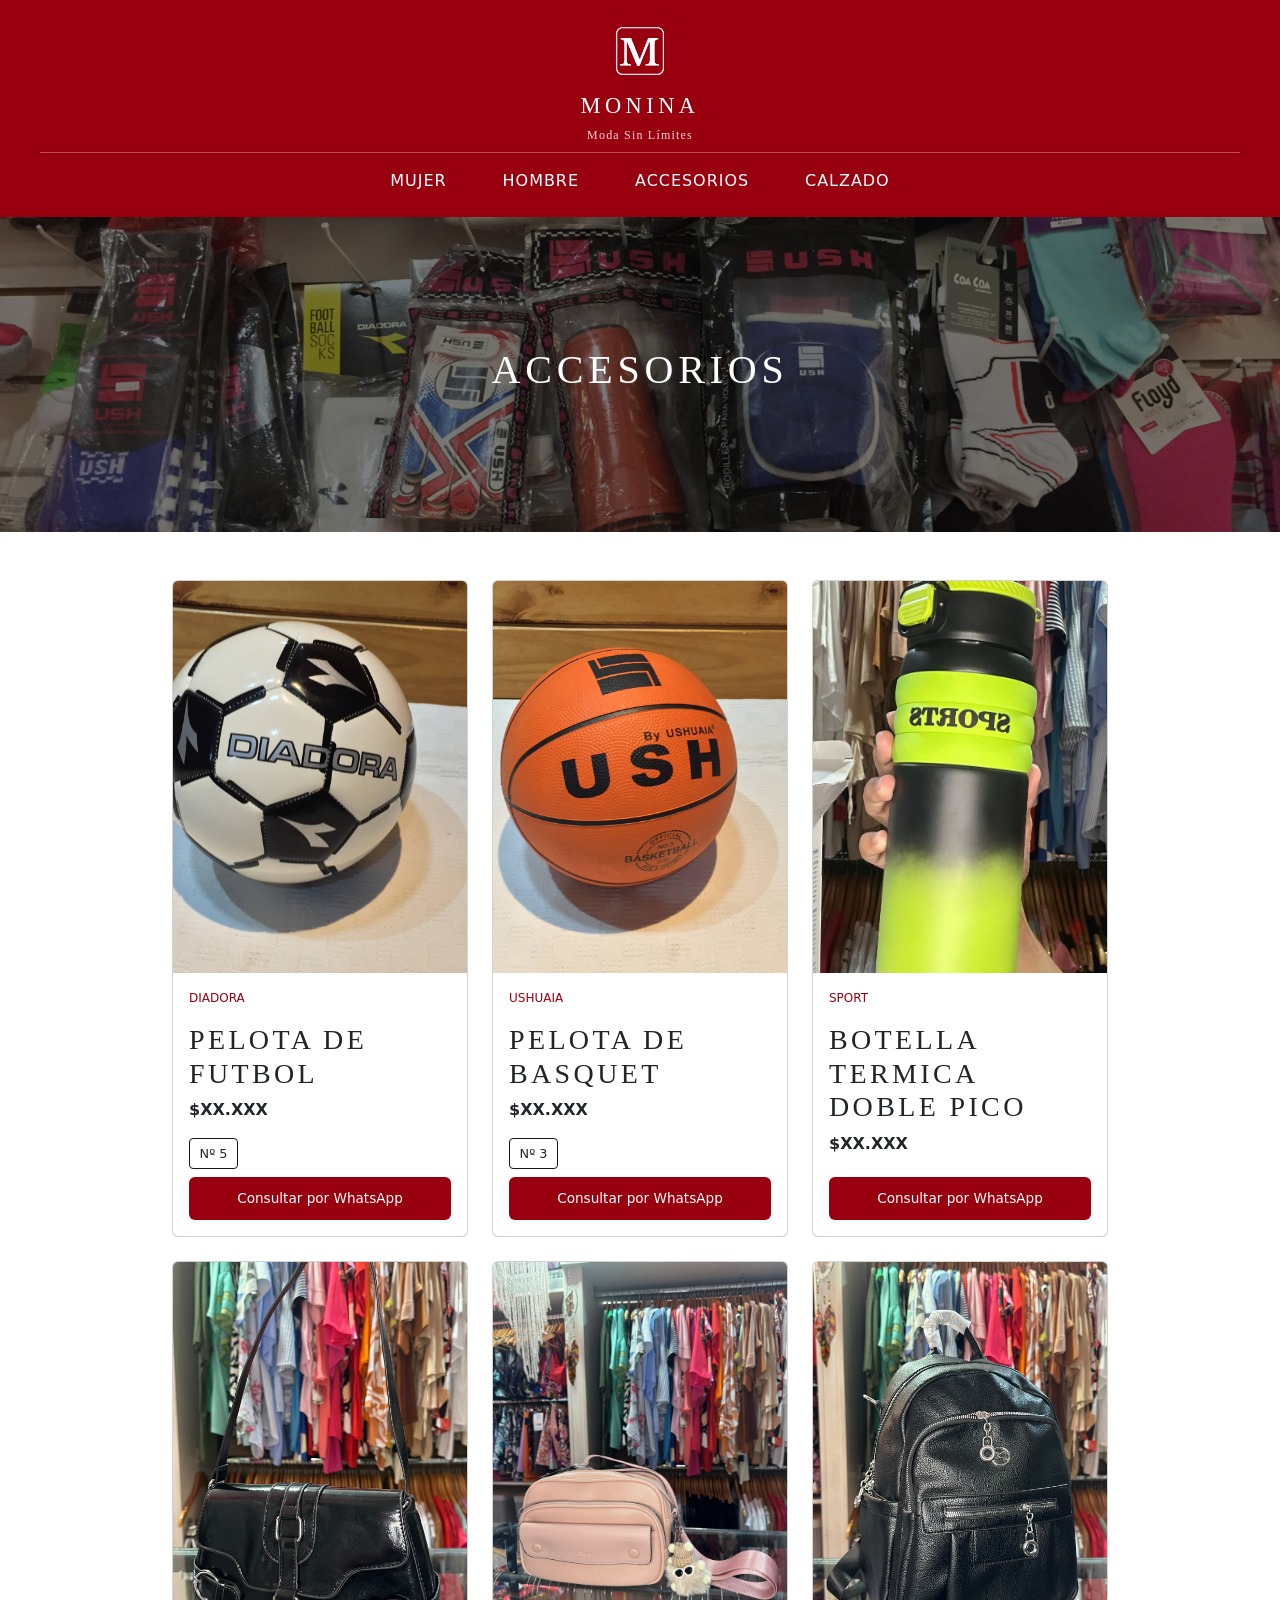
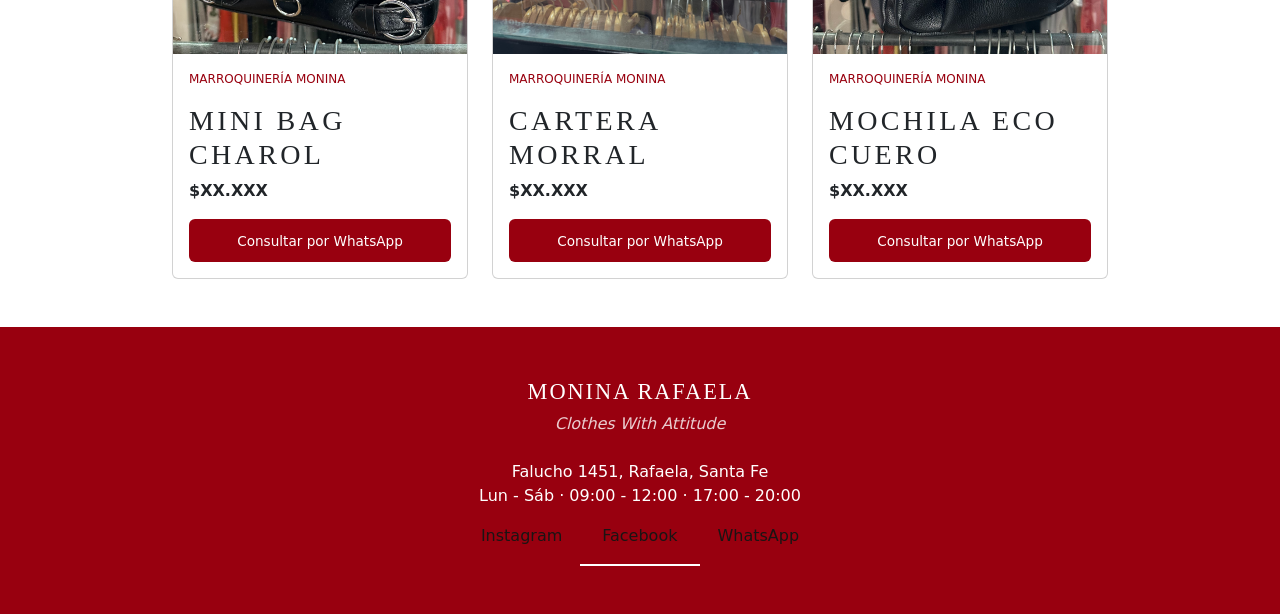
==== accesorios.html @ 5ec06fab "todos los archivos en la carpeta principal" ====
<!DOCTYPE html>
<html lang="es">

<head>
    <meta charset="UTF-8">
    <meta name="viewport" content="width=device-width, initial-scale=1.0">
    <link href="https://cdn.jsdelivr.net/npm/bootstrap@5.3.3/dist/css/bootstrap.min.css" rel="stylesheet">
    <link rel="stylesheet" href="style.css">
    <title>Accesorios - Monina Rafaela</title>
</head>

<body>
    <header class="site-header">
        <nav class="navbar navbar-expand-lg" data-bs-theme="dark">
            <a href="index.html" class="logo">
                <img src="img/logo.png" alt="Monina Rafaela">
                <span class="logo-name">MONINA</span>
                <span class="logo-tagline d-none d-lg-block">Moda Sin Límites</span>
            </a>
            <button class="navbar-toggler" type="button" data-bs-toggle="collapse" data-bs-target="#navMonina"
                aria-controls="navMonina" aria-expanded="false" aria-label="Abrir menú">
                <span class="navbar-toggler-icon"></span>
            </button>
            <div class="navbar-collapse collapse" id="navMonina">
                <ul class="navbar-nav">
                    <li class="nav-item"><a class="nav-link" href="mujer.html">MUJER</a></li>
                    <li class="nav-item"><a class="nav-link" href="hombre.html">HOMBRE</a></li>
                    <li class="nav-item"><a class="nav-link" href="accesorios.html">ACCESORIOS</a></li>
                    <li class="nav-item"><a class="nav-link" href="calzado.html">CALZADO</a></li>
                </ul>
            </div>
        </nav>
    </header>

    <main>
        <section class=" hero-panel hero-categoria hero-categoria-accesorios">
            <div class="hero-content">
                <h1>Accesorios</h1>
            </div>
        </section>

        <div class="productos-grid">
            <div class="card producto-card">
                <img src="img/pelotaFutbol.jpg" alt="Pelota de Futbol Diadora" class="card-img-top">
                <div class="card-body">
                    <p class="producto-marca">Diadora</p>
                    <h3>Pelota de Futbol</h3>
                    <p class="producto-precio">$XX.XXX</p>
                    <div class="talles-lista">
                        <span class="talle">Nº 5</span>               
                    </div>
                    <a href="https://wa.me/5493492315341?text=Hola!%20Quiero%20consultar%20por%20la%20Pelota%20Diadora"
                        class="btn btn-consultar" target="_blank" rel="noopener">Consultar por WhatsApp</a>
                </div>
            </div>

            <div class="card producto-card">
                <img src="img/pelotaBasquet.jpg" alt="Pelota de Basquet Ush" class="card-img-top">
                <div class="card-body">
                    <p class="producto-marca">USHUAIA</p>
                    <h3>Pelota de Basquet</h3>
                    <p class="producto-precio">$XX.XXX</p>
                    <div class="talles-lista">
                        <span class="talle">Nº 3</span>  
                    </div>
                    <a href="https://wa.me/5493492315341?text=Hola!%20Quiero%20consultar%20por%20la%20Pelota%20de%20Basquet"
                        class="btn btn-consultar" target="_blank" rel="noopener">Consultar por WhatsApp</a>
                </div>
            </div>

            <div class="card producto-card">
                <img src="img/BotellaTermica.png" alt="Botella Termica doble pico" class="card-img-top">
                <div class="card-body">
                    <p class="producto-marca">Sport</p>
                    <h3>Botella Termica doble pico</h3>
                    <p class="producto-precio">$XX.XXX</p>
                    <a href="https://wa.me/5493492315341?text=Hola!%20Quiero%20consultar%20por%20la%20Botella%20Termica"
                        class="btn btn-consultar" target="_blank" rel="noopener">Consultar por WhatsApp</a>
                </div>
            </div>

            <div class="card producto-card">
                <img src="img/cartera.jpeg" alt="Mini Bag Charol" class="card-img-top">
                <div class="card-body">
                    <p class="producto-marca">Marroquinería Monina</p>
                    <h3>Mini Bag Charol</h3>
                    <p class="producto-precio">$XX.XXX</p>                    
                    <a href="https://wa.me/5493492315341?text=Hola!%20Quiero%20consultar%20por%20la%20Mini%20Bag%20Charol"
                        class="btn btn-consultar" target="_blank" rel="noopener">Consultar por WhatsApp</a>
                </div>
            </div>

            <div class="card producto-card">
                <img src="img/carteraRosa.png" alt="Cartera Morral" class="card-img-top">
                <div class="card-body">
                    <p class="producto-marca">Marroquinería Monina</p>
                    <h3>Cartera Morral</h3>
                    <p class="producto-precio">$XX.XXX</p>                    
                    <a href="https://wa.me/5493492315341?text=Hola!%20Quiero%20consultar%20por%20la%20Cartera%20Morral"
                        class="btn btn-consultar" target="_blank" rel="noopener">Consultar por WhatsApp</a>
                </div>
            </div>

            <div class="card producto-card">
                <img src="img/mochila.jpeg" alt="Mochila Eco Cuero" class="card-img-top">
                <div class="card-body">
                    <p class="producto-marca">Marroquinería Monina</p>
                    <h3>Mochila Eco Cuero</h3>
                    <p class="producto-precio">$XX.XXX</p>                    
                    <a href="https://wa.me/5493492315341?text=Hola!%20Quiero%20consultar%20por%20la%20Mochila%20Eco%20Cuero"
                        class="btn btn-consultar" target="_blank" rel="noopener">Consultar por WhatsApp</a>
                </div>
            </div>




        </div>


    </main>

    <footer class="site-footer">
        <div class="footer-content">
            <p class="footer-marca">Monina Rafaela</p>
            <p class="footer-slogan">Clothes With Attitude</p>

            <address class="footer-direccion">
                Falucho 1451, Rafaela, Santa Fe <br>
                Lun - Sáb · 09:00 - 12:00 · 17:00 - 20:00
            </address>

            <ul class="redes-lista footer-redes">
                <li>
                    <a href="https://instagram.com/monina_rafaela" target="_blank" rel="noopener"
                        aria-label="Instagram de Monina">Instagram</a>
                </li>
                <li>
                    <a href="https://www.facebook.com/moninaraf" target="_blank" rel="noopener"
                        aria-label="Facebook de Monina">Facebook</a>
                </li>
                <li>
                    <a href="https://wa.me/5493492315341" target="_blank" rel="noopener"
                        aria-label="WhatsApp de Monina">WhatsApp</a>
                </li>

            </ul>
        </div>
        <div class="footer-linea"></div>
    </footer>
    <script src="https://cdn.jsdelivr.net/npm/bootstrap@5.3.3/dist/js/bootstrap.bundle.min.js"></script>
</body>

</html>
---- style.css ----
:root {
    --borgona: #98000f;
    --blanco: #ffffff;
    --negro: #1a1414;
    --crema: #f7f3ef;
    --borgona-claro: #c4374a;
    --fuente-titulo: "Baskerville Old Face", "Baskervville", Georgia, serif;
}

.navbar {
    background-color: var(--borgona);
    padding: 1rem 2.5rem;
}

.logo {
    display: flex;
    flex-direction: column;
    align-items: center;
    color: var(--blanco);
    gap: 0.2rem;
}

.logo img {
    height: 70px;
    width: auto;
}

h1,
h2,
h3,
.descubri-tile span {
    font-family: "Baskerville Old Face", "Baskervville", Georgia, serif;
    text-transform: uppercase;
    letter-spacing: 0.12em;
}

.logo span {
    font-family: "Baskerville Old Face", "Baskervville", Georgia, serif;
}

.logo-name {
    font-size: 1.4rem;
    letter-spacing: 0.2em;
}

.logo-tagline {
    font-size: 0.75rem;
    letter-spacing: 0.1em;
    opacity: 0.85;
}

.navbar-nav .nav-link {
    color: var(--blanco) !important;
    letter-spacing: 0.06em;
}

.hero {
    display: grid;
    grid-template-columns: 1fr 1fr;
    min-height: 70vh;
}

.hero-panel {
    position: relative;
    display: flex;
    align-items: flex-end;
    padding: 2.5rem;
    color: white;
    background-size: cover;
    background-position: center;
    overflow: hidden;
    transition: background-size 0.4s ease;
}

.hero-panel:hover {
    background-size: 110%;
}

.hero-mujer {
    background-image: url(img/Mujer.jpeg);
    background-color: #990c0c;
}

.hero-hombre {
    background-image: url(img/hombre1.png);
    background-color: #000000;
}

.hero-content {
    position: relative;
}

.hero-panel::before {
    content: "";
    position: absolute;
    inset: 0;
    background-color: rgba(0, 0, 0, 0.5);
}

a {
    color: inherit;
    text-decoration: none;
}

.btn-outline-light-custom {
    display: inline-block;
    border: 1px solid white;
    color: white;
    padding: 0.6rem 1.6rem;
}

.btn-outline-light-custom:hover {
    background-color: white;
    color: black;
}

.descubri {
    padding: 4rem 2.5rem;
    background-color: var(--borgona);
    color: var(--blanco);
}

.descubri-heading {
    text-align: center;
    margin-bottom: 2.5rem;
}

.descubri-heading h2 {
    font-size: 2.5rem;
    text-transform: uppercase;
    letter-spacing: 0.1rem;
    color: var(--blanco);
}

.descubri-grid {
    display: grid;
    grid-template-columns: 1fr 1fr;
    gap: 3px;
    background-color: var(--borgona);
    border: 4px solid var(--blanco);
    border-radius: 1.5rem;
    overflow: hidden;
}

.descubri-tile {
    background-color: var(--blanco);
    min-height: 220px;
    display: flex;
    flex-direction: column;
    align-items: center;
    justify-content: center;
    text-align: center;
    color: var(--borgona);
    font-family: arial, sans-serif;
    font-size: 1.8rem;
    gap: 0.4rem;
    transition: background-color 0.2s ease, color 0.2s ease;
}

a.descubri-tile:hover {
    background-color: var(--borgona);
    color: var(--blanco);
}

.descubri-tile small {
    font-size: 0.9rem;
    opacity: 0.7;
}

.nuevo {
    padding: 4rem 2.5rem 0;
}

.nuevo-heading {
    text-align: center;
    margin-bottom: 2rem;
}

.nuevo-heading h2 {
    color: var(--borgona);
    font-size: 2.5rem;
}


.carousel-nuevo {
    max-width: 900px;
    margin: 0 auto;
}

.producto-slide {
    display: flex;
    flex-wrap: wrap;
    align-items: center;
    justify-content: center;
    gap: 2.5rem;
    padding: 1rem 5rem;
}

.producto-img {
    flex: 0 1 380px;
}

.producto-img img {
    width: 100%;
    aspect-ratio: 4 / 5;
    object-fit: cover;
    object-position: top;
}

.producto-info {
    flex: 1 1 250px;
}

.producto-marca {
    font-size: 0.75rem;
    text-transform: uppercase;
    color: var(--borgona);
}

.producto-info {
    flex: 1 1 250px;
}

.producto-info h3 {
    font-size: 1.6rem;
    margin: 0.5rem;
}

.producto-precio {
    font-weight: 600;
}

.btn-consultar {
    display: inline-block;
    background-color: var(--borgona);
    color: var(--blanco);
    padding: 0.65rem 1.4rem;
    font-size: 0.85rem;
    text-decoration: none;
    transition: background-color 0.2s ease;
}

.btn-consultar:hover {
    background-color: var(--negro);
    color: var(--blanco)
}

.carousel-control-prev-icon,
.carousel-control-next-icon {
    filter: invert(1);
    background-color: var(--negro);
    border-radius: 80%;
    padding: 0.8rem;
}

.carousel-control-prev,
.carousel-control-next {
    width: 4rem;
}

.moda-limites {
    background-color: var(--borgona);
    color: var(--blanco);
    display: flex;
    text-align: center;
    padding: 5rem 2rem;
}

.moda-limites-overlay {
    max-width: 640px;
    margin: 0 auto;
}

.moda-limites h2 {
    color: var(--blanco);
    font-size: 2.5rem;
    margin-bottom: 1rem;
}

.moda-frase {
    font-style: italic;
    font-size: 1.1rem;
    margin-bottom: 1rem;
}

.moda-texto {
    color: var(--blanco);
    opacity: 0.85;
    margin-bottom: 1.5rem;
}

.marcas {
    text-align: center;
    padding: 4rem 2rem;
}

.marcas h2 {
    font-size: 2rem;
    margin-bottom: 2rem;
    color: var(--borgona);
    font-weight: bold;
}

.marcas-lista {
    list-style: none;
    display: flex;
    flex-wrap: wrap;
    justify-content: center;
    gap: 2.5rem;
    padding: 0;
    margin: 0;
    font-family: var(--fuente-titulo);
    font-size: 1.2rem;
}

.sobre {
    display: grid;
    grid-template-columns: 1fr 1fr;
    min-height: 60vh;
    background-color: var(--crema);
}

.sobre-img {
    position: relative;
}

.sobre-img img {
    position: absolute;
    inset: 0;
    width: 100%;
    height: 100%;
    object-fit: cover;
    display: block;
}

.sobre-texto {
    display: flex;
    flex-direction: column;
    justify-content: center;
    padding: 3rem 4rem;
}

.sobre-texto h2 {
    font-size: 2rem;
    margin-bottom: 1rem;
}

.sobre-texto p {
    max-width: 40ch;
    margin-bottom: 1.5rem;
}

.sobre-texto .btn-outline-dark-custom {
    align-self: flex-start;
    display: inline-block;
    border: 1px solid var(--negro);
    color: var(--negro);
    padding: 0.6rem 1.6rem;
}

.btn-outline-dark-custom:hover {
    background-color: var(--negro);
    color: var(--blanco);
}

.encontranos {
    padding: 4.5rem 2.5rem;
    text-align: center;
}

.encontranos h2 {
    font-size: 2.5rem;
    margin-bottom: 1.5rem;
}

.encontranos-grid {
    display: grid;
    grid-template-columns: 1.3fr 1fr;
    gap: 2.5rem;
    align-items: center;
    max-width: 900px;
    margin: 0 auto;
    text-align: left;
}

.encontranos-mapa {
    width: 100%;
    height: 320px;
    border: 0;
}

.encontranos-nombre {
    font-family: var(--fuente-titulo);
    font-size: 1.6rem;
    margin-bottom: 0.5rem;
}

.redes-lista {
    list-style: none;
    padding: 0;
    display: flex;
    gap: 2.5rem;
    color: var(--negro);
}

.redes-lista a {
    transition: color 0.2s ease;
}

.redes-lista a:hover {
    color: var(--borgona);
}

.site-footer {
    background-color: var(--borgona);
    color: var(--blanco);
    text-align: center;
    padding: 3rem 2rem;
}

.faq {
    padding: 4rem 2.5rem;
    text-align: center;
    background-color: var(--crema);
}

.faq .accordion {
    max-width: 700px;
    margin: 0 auto;
    text-align: left;
}

.faq h2{
    color: var(--borgona);
}

.accordion-button:not(.collapsed) {
    background-color: var(--crema);
    color: var(--borgona);
    box-shadow: none;
}

.accordion-button:focus {
    box-shadow: 0 0 0 2px var(--borgona);
}

.footer-marca {
    font-family: var(--fuente-titulo);
    font-size: 1.4rem;
    letter-spacing: 0.12rem;
    text-transform: uppercase;
    margin-bottom: 0.2rem;
}

.footer-slogan {
    font-style: italic;
    opacity: 0.8;
    margin-bottom: 1.5rem;
}

.footer-nav {
    list-style: none;
    padding: 0;
    display: flex;
    flex-wrap: wrap;
    justify-content: center;
    gap: 1.5rem;
    margin-bottom: 1.5rem;
}

.footer-nav a {
    transition: color 0.2s ease;
}

.footer-nav a:hover {
    color: var(--negro);
}

.footer-ubicacion {
    opacity: 0.8;
    font-size: 0.8rem;
    margin-bottom: 1.5rem;
}

.footer-linea {
    height: 2px;
    background-color: var(--blanco);
    max-width: 120px;
    margin: 0 auto;
}

/*=======CSS CATEGORIAS=====*/

.hero-categoria {
    min-height: 35vh;
    align-items: center;
    justify-content: center;
}

.hero-categoria-mujer{
    background-image: url(img/hero-mujer.jpeg);
}

.hero-categoria-hombre{
    background-image: url(img/Hombre.jpeg);
}

.hero-categoria-calzado{
    background-image: url(img/hero-calzado.JPG);
}

.hero-categoria-accesorios{
    background-image: url(img/hero-accesorios.JPG);
}

.producto-card .card-img-top {
    aspect-ratio: 3 / 4;
    object-fit: cover;
}

.calzado-card .card-img-top{
    aspect-ratio: 4/3;
}

.productos-grid {
    display: grid;
    grid-template-columns: repeat(auto-fit, minmax(220px, 1fr));
    gap: 1.5rem;
    max-width: 1000px;
    margin: 0 auto;
    padding: 3rem 2rem;
}

.producto-card {
    display: flex;
    flex-direction: column;
    height: 100%;
}

.producto-card .card-body {
    display: flex;
    flex-direction: column;
    flex: 1;
}

.producto-card .btn-consultar {
    margin-top: auto;
}

.footer-redes {
    justify-content: center;
}

.footer-redes a:hover {
    color: var(--blanco);
}

.talles-lista {
    display: flex;
    gap: 0.4rem;
    margin-bottom: 0.5rem;
}

.talle {
    display: inline-block;
    border: 1px solid var(--negro);
    padding: 0.3rem 0.6rem;
    font-size: 0.8rem;
    border-radius: 4px;
    transition: border-color 0.2s ease;
}

.talle:hover {
    border-color: var(--borgona);
}




@media (min-width: 992px) {
    .navbar {
        flex-direction: column;
    }

    .navbar-collapse {
        border-top: 1px solid rgba(255, 255, 255, 0.3);
        margin-top: 0.5rem;
        padding-top: 0.5rem;
        width: 100%;
        justify-content: center;
    }

    .navbar-nav {
        justify-content: center;
        gap: 2.5rem;
    }
}

@media (max-width: 767px) {

    .descubri-grid {
        grid-template-columns: 1fr;
    }

    .sobre {
        grid-template-columns: 1fr;
    }

    .sobre-img {
        min-height: 260px;
    }

    .sobre-texto {
        padding: 2.5rem 1.5rem;
    }

    .encontranos-grid {
        grid-template-columns: 1fr;
    }

    .productos-grid {
        grid-template-columns: repeat(auto-fit, minmax(140px, 1fr));
    }
}
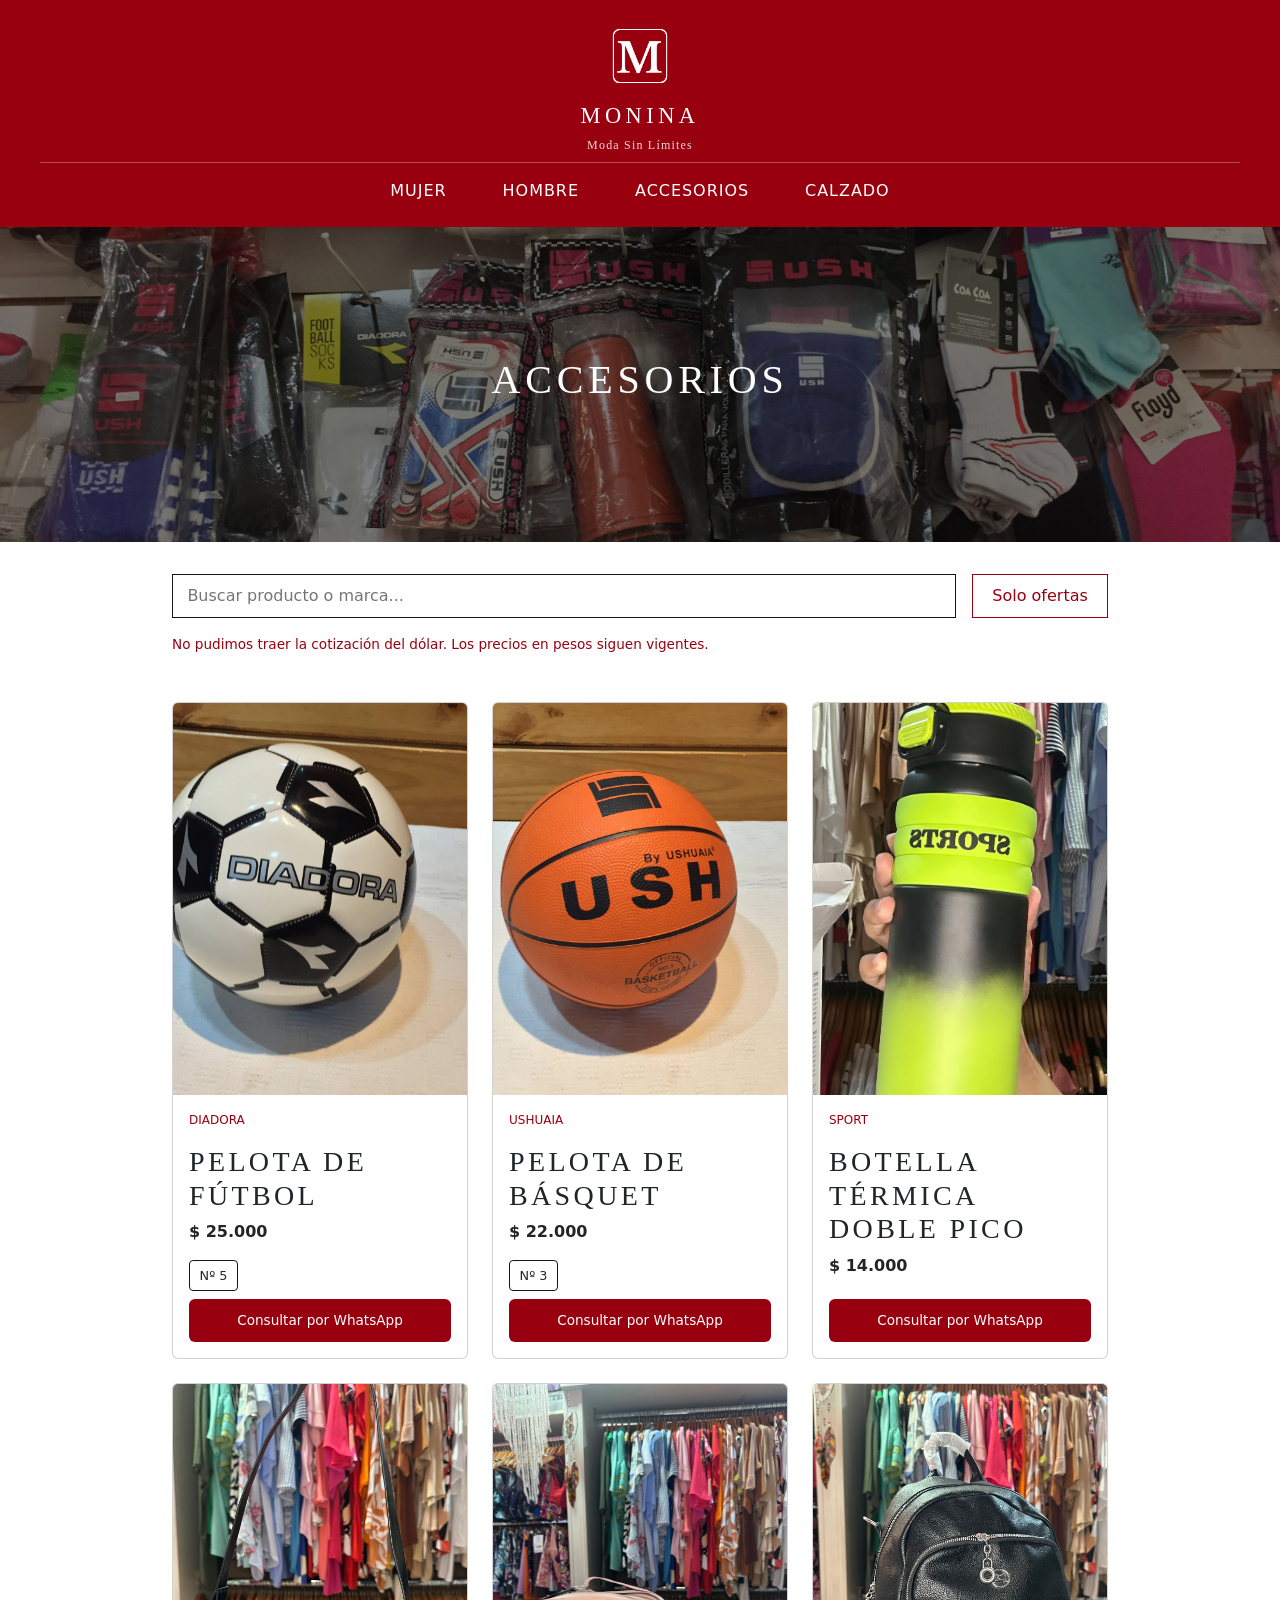
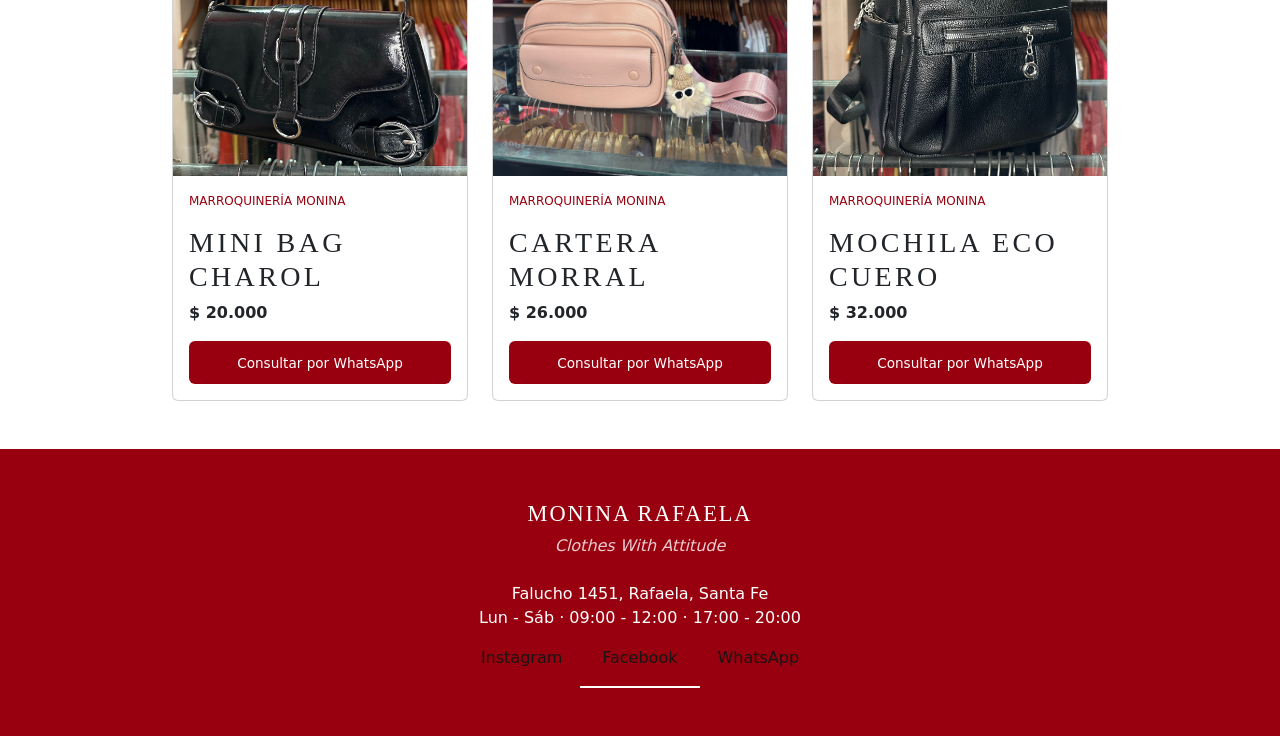
==== commit 7ca5bbbe: "Agrego script.js y herramientas de búsqueda en las secciones de accesorios, calzado, hombre, mujer e" ====
--- a/accesorios.html
+++ b/accesorios.html
@@ -6,6 +6,7 @@
     <meta name="viewport" content="width=device-width, initial-scale=1.0">
     <link href="https://cdn.jsdelivr.net/npm/bootstrap@5.3.3/dist/css/bootstrap.min.css" rel="stylesheet">
     <link rel="stylesheet" href="style.css">
+    <script src="script.js" defer></script>
     <title>Accesorios - Monina Rafaela</title>
 </head>
 
@@ -39,83 +40,14 @@
             </div>
         </section>
 
-        <div class="productos-grid">
-            <div class="card producto-card">
-                <img src="img/pelotaFutbol.jpg" alt="Pelota de Futbol Diadora" class="card-img-top">
-                <div class="card-body">
-                    <p class="producto-marca">Diadora</p>
-                    <h3>Pelota de Futbol</h3>
-                    <p class="producto-precio">$XX.XXX</p>
-                    <div class="talles-lista">
-                        <span class="talle">Nº 5</span>               
-                    </div>
-                    <a href="https://wa.me/5493492315341?text=Hola!%20Quiero%20consultar%20por%20la%20Pelota%20Diadora"
-                        class="btn btn-consultar" target="_blank" rel="noopener">Consultar por WhatsApp</a>
-                </div>
-            </div>
+         <section class="herramientas">
+        <input type="search" id="buscador" placeholder="Buscar producto o marca..." aria-label="Buscar producto">
+        <button type="button" id="btn-ofertas" class="btn-filtro">Solo ofertas</button>
+        <p id="cotizacion-dolar" class="cotizacion"></p>
+    </section>
 
-            <div class="card producto-card">
-                <img src="img/pelotaBasquet.jpg" alt="Pelota de Basquet Ush" class="card-img-top">
-                <div class="card-body">
-                    <p class="producto-marca">USHUAIA</p>
-                    <h3>Pelota de Basquet</h3>
-                    <p class="producto-precio">$XX.XXX</p>
-                    <div class="talles-lista">
-                        <span class="talle">Nº 3</span>  
-                    </div>
-                    <a href="https://wa.me/5493492315341?text=Hola!%20Quiero%20consultar%20por%20la%20Pelota%20de%20Basquet"
-                        class="btn btn-consultar" target="_blank" rel="noopener">Consultar por WhatsApp</a>
-                </div>
-            </div>
-
-            <div class="card producto-card">
-                <img src="img/BotellaTermica.png" alt="Botella Termica doble pico" class="card-img-top">
-                <div class="card-body">
-                    <p class="producto-marca">Sport</p>
-                    <h3>Botella Termica doble pico</h3>
-                    <p class="producto-precio">$XX.XXX</p>
-                    <a href="https://wa.me/5493492315341?text=Hola!%20Quiero%20consultar%20por%20la%20Botella%20Termica"
-                        class="btn btn-consultar" target="_blank" rel="noopener">Consultar por WhatsApp</a>
-                </div>
-            </div>
-
-            <div class="card producto-card">
-                <img src="img/cartera.jpeg" alt="Mini Bag Charol" class="card-img-top">
-                <div class="card-body">
-                    <p class="producto-marca">Marroquinería Monina</p>
-                    <h3>Mini Bag Charol</h3>
-                    <p class="producto-precio">$XX.XXX</p>                    
-                    <a href="https://wa.me/5493492315341?text=Hola!%20Quiero%20consultar%20por%20la%20Mini%20Bag%20Charol"
-                        class="btn btn-consultar" target="_blank" rel="noopener">Consultar por WhatsApp</a>
-                </div>
-            </div>
-
-            <div class="card producto-card">
-                <img src="img/carteraRosa.png" alt="Cartera Morral" class="card-img-top">
-                <div class="card-body">
-                    <p class="producto-marca">Marroquinería Monina</p>
-                    <h3>Cartera Morral</h3>
-                    <p class="producto-precio">$XX.XXX</p>                    
-                    <a href="https://wa.me/5493492315341?text=Hola!%20Quiero%20consultar%20por%20la%20Cartera%20Morral"
-                        class="btn btn-consultar" target="_blank" rel="noopener">Consultar por WhatsApp</a>
-                </div>
-            </div>
-
-            <div class="card producto-card">
-                <img src="img/mochila.jpeg" alt="Mochila Eco Cuero" class="card-img-top">
-                <div class="card-body">
-                    <p class="producto-marca">Marroquinería Monina</p>
-                    <h3>Mochila Eco Cuero</h3>
-                    <p class="producto-precio">$XX.XXX</p>                    
-                    <a href="https://wa.me/5493492315341?text=Hola!%20Quiero%20consultar%20por%20la%20Mochila%20Eco%20Cuero"
-                        class="btn btn-consultar" target="_blank" rel="noopener">Consultar por WhatsApp</a>
-                </div>
-            </div>
-
-
-
-
-        </div>
+    <div class="productos-grid" id="productos" data-categoria="accesorios"></div>
+    <p id="sin-resultados" class="oculto sin-resultados">No encontramos productos con esa búsqueda.</p>
 
 
     </main>
--- a/style.css
+++ b/style.css
@@ -21,7 +21,7 @@
 }
 
 .logo img {
-    height: 70px;
+    height: 80px;
     width: auto;
 }
 
@@ -343,6 +343,7 @@
 .sobre-texto h2 {
     font-size: 2rem;
     margin-bottom: 1rem;
+    color: var(--borgona);
 }
 
 .sobre-texto p {
@@ -359,7 +360,7 @@
 }
 
 .btn-outline-dark-custom:hover {
-    background-color: var(--negro);
+    background-color: var(--borgona);
     color: var(--blanco);
 }
 
@@ -371,6 +372,7 @@
 .encontranos h2 {
     font-size: 2.5rem;
     margin-bottom: 1.5rem;
+    color: var(--borgona);
 }
 
 .encontranos-grid {
@@ -393,6 +395,7 @@
     font-family: var(--fuente-titulo);
     font-size: 1.6rem;
     margin-bottom: 0.5rem;
+    color: var(--borgona);
 }
 
 .redes-lista {
@@ -409,6 +412,29 @@
 
 .redes-lista a:hover {
     color: var(--borgona);
+}
+
+.formulario-contacto {
+    display: flex;
+    flex-direction: column;
+    gap: 0.4rem;
+    font-family: var(--fuente-titulo);
+}
+
+.formulario-contacto input,
+.formulario-contacto textarea {
+    margin-bottom: 15px;
+}
+
+.encontranos-contacto {
+
+    font-family: var(--fuente-titulo);
+    font-size: 1.6rem;
+    color: var(--borgona);
+}
+
+.formulario-contacto .btn-outline-dark-custom {
+    border: 1px solid var(--negro);
 }
 
 .site-footer {
@@ -430,7 +456,7 @@
     text-align: left;
 }
 
-.faq h2{
+.faq h2 {
     color: var(--borgona);
 }
 
@@ -497,19 +523,19 @@
     justify-content: center;
 }
 
-.hero-categoria-mujer{
+.hero-categoria-mujer {
     background-image: url(img/hero-mujer.jpeg);
 }
 
-.hero-categoria-hombre{
+.hero-categoria-hombre {
     background-image: url(img/Hombre.jpeg);
 }
 
-.hero-categoria-calzado{
+.hero-categoria-calzado {
     background-image: url(img/hero-calzado.JPG);
 }
 
-.hero-categoria-accesorios{
+.hero-categoria-accesorios {
     background-image: url(img/hero-accesorios.JPG);
 }
 
@@ -518,7 +544,7 @@
     object-fit: cover;
 }
 
-.calzado-card .card-img-top{
+.calzado-card .card-img-top {
     aspect-ratio: 4/3;
 }
 
@@ -559,6 +585,7 @@
     display: flex;
     gap: 0.4rem;
     margin-bottom: 0.5rem;
+    flex-wrap: wrap;
 }
 
 .talle {
@@ -574,7 +601,90 @@
     border-color: var(--borgona);
 }
 
-
+/* ===== Utilidades ===== */
+.oculto { display: none !important; }
+
+/* ===== Herramientas del catálogo ===== */
+.herramientas {
+    display: flex;
+    flex-wrap: wrap;
+    align-items: center;
+    gap: 1rem;
+    max-width: 1000px;
+    margin: 2rem auto 0;
+    padding: 0 2rem;
+}
+
+.herramientas input[type="search"] {
+    flex: 1 1 240px;
+    padding: 0.55rem 0.9rem;
+    border: 1px solid var(--negro);
+}
+
+.btn-filtro {
+    background: transparent;
+    border: 1px solid var(--borgona);
+    color: var(--borgona);
+    padding: 0.55rem 1.2rem;
+    transition: background-color 0.2s ease, color 0.2s ease;
+}
+
+.btn-filtro:hover,
+.btn-filtro.activo {
+    background-color: var(--borgona);
+    color: var(--blanco);
+}
+
+.cotizacion { margin: 0; font-size: 0.85rem; }
+.cotizacion.cargando { opacity: 0.6; font-style: italic; }
+.cotizacion.error { color: var(--borgona); }
+
+.sin-resultados { text-align: center; padding: 2rem; }
+
+/* ===== Etiquetas y precios ===== */
+.producto-card { position: relative; }
+
+.etiqueta {
+    position: absolute;
+    top: 0.75rem;
+    left: 0.75rem;
+    z-index: 1;
+    padding: 0.3rem 0.7rem;
+    font-size: 0.8rem;
+    font-weight: 700;
+    letter-spacing: 0.05em;
+    text-transform: uppercase;
+    background-color: var(--borgona);
+    color: var(--blanco);
+}
+
+.etiqueta-ultimos { background-color: #d98e04; }
+
+.producto-precio del { opacity: 0.55; margin-right: 0.4rem; }
+.producto-precio ins { text-decoration: none; color: var(--borgona); font-size: 1.15em; }
+
+.precio-usd { font-size: 0.8rem; opacity: 0.7; margin-bottom: 0.4rem; }
+
+.promo-texto {
+    font-size: 0.75rem;
+    font-weight: 600;
+    color: var(--borgona);
+    margin-bottom: 0.5rem;
+}
+
+/* ===== Validación del formulario ===== */
+.formulario-contacto input.invalido,
+.formulario-contacto textarea.invalido {
+    border: 2px solid var(--borgona);
+}
+
+.error-campo {
+    color: var(--borgona);
+    font-size: 0.85rem;
+    margin: -10px 0 12px;
+}
+
+.exito { color: #2e7d32; font-weight: 600; }
 
 
 @media (min-width: 992px) {
@@ -599,7 +709,21 @@
 @media (max-width: 767px) {
 
     .descubri-grid {
-        grid-template-columns: 1fr;
+        grid-template-columns: repeat(2, 1fr);
+    }
+
+    .descubri-tile {
+        min-height: 160px;
+        font-size: 1.3rem;
+    }
+
+    .descubri-tile small {
+        font-size: 0.75rem;
+    }
+
+    .descubri-tile-accesorios {
+        font-size: 0.9rem;
+        line-height: 1.2;
     }
 
     .sobre {
@@ -618,7 +742,18 @@
         grid-template-columns: 1fr;
     }
 
+    .encontranos h2 {
+        font-size: 2rem;
+        text-align: center;
+    }
+
     .productos-grid {
         grid-template-columns: repeat(auto-fit, minmax(140px, 1fr));
     }
-}
+
+    .producto-card h3 {
+        font-size: 1rem;
+        line-height: 1.2;
+        min-height: 2.6em;
+    }
+}
